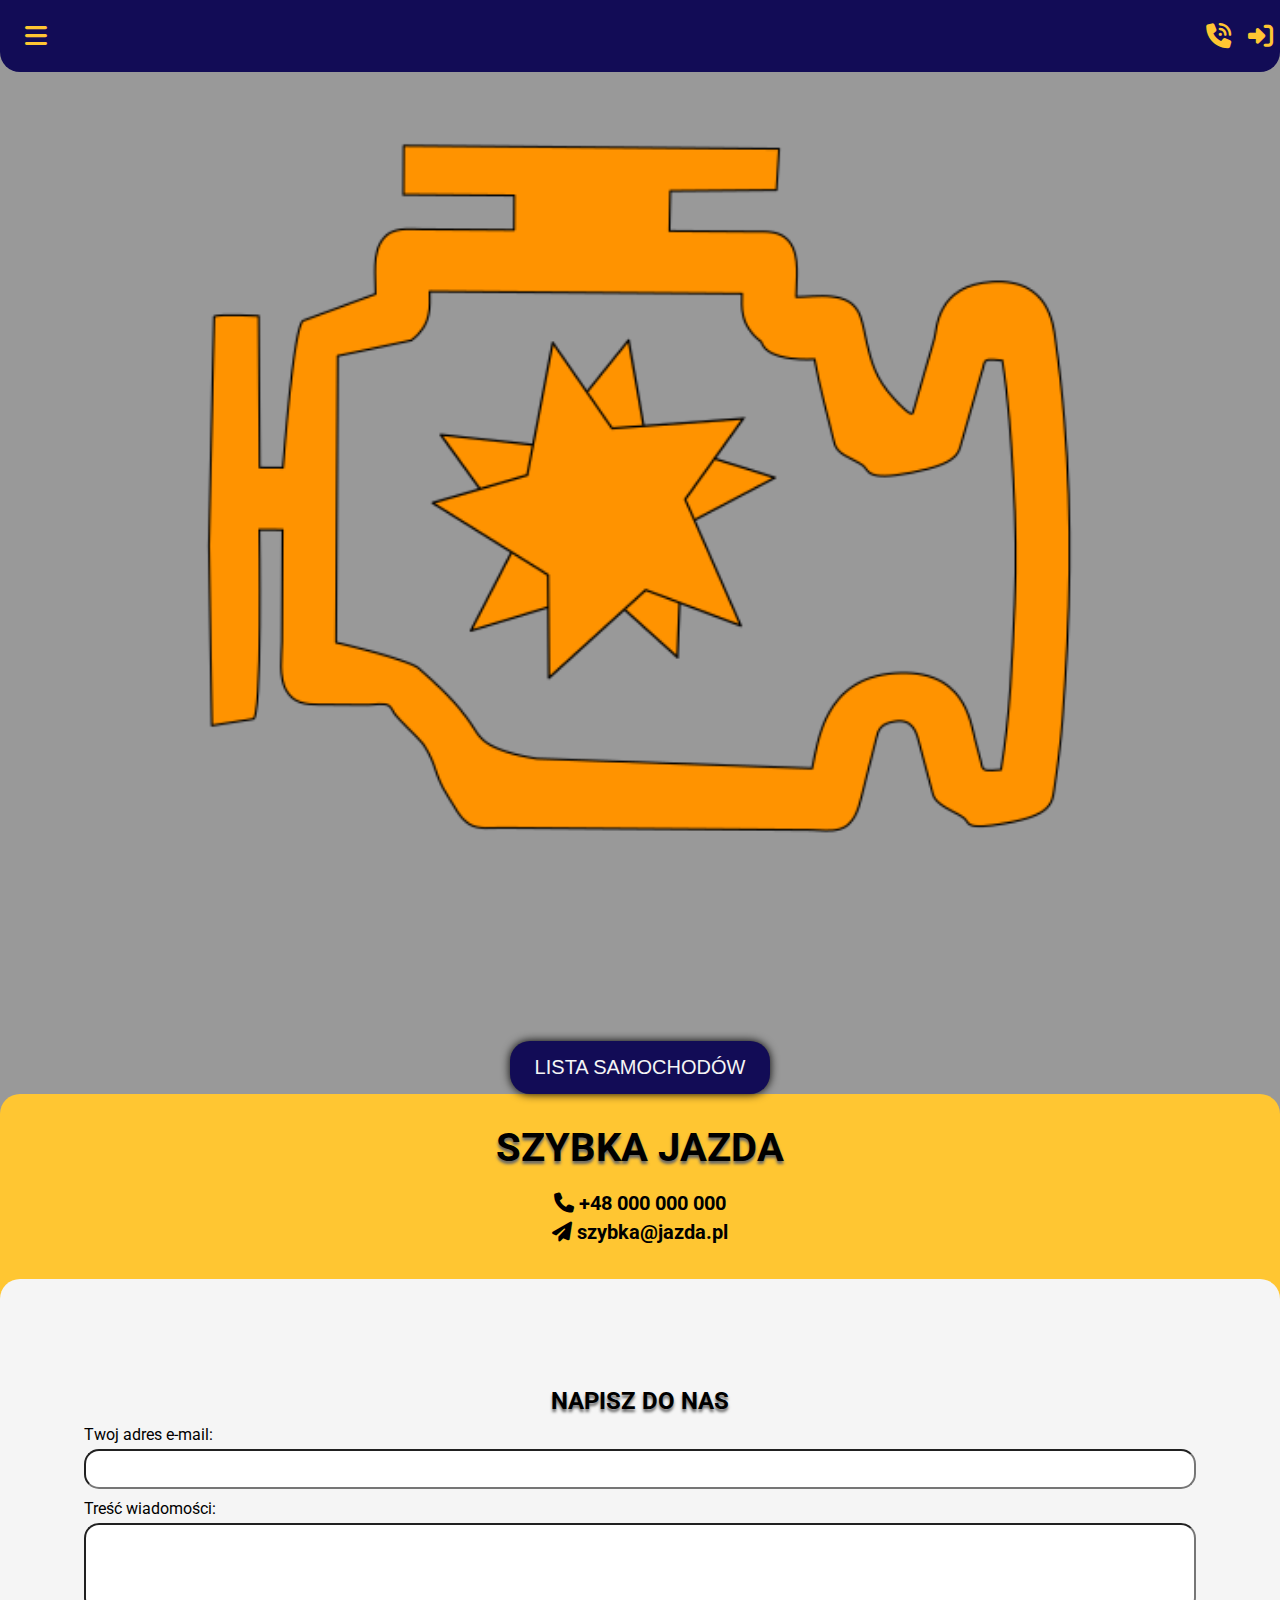
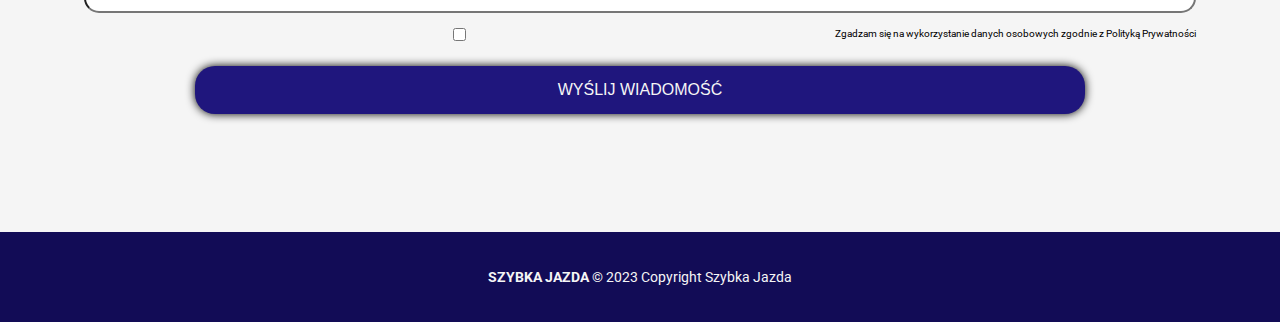
==== index.html @ f916f3ac "add favicon and logo img" ====
<!DOCTYPE html>
<html lang="en">

<head>
    <meta charset="UTF-8">
    <meta http-equiv="X-UA-Compatible" content="IE=edge">
    <meta name="viewport" content="width=device-width, initial-scale=1.0">
    <title>Wypożyczalnia aut sportowych</title>

    <!-- styles -->
    <!-- fontaswome -->
    <link rel="stylesheet" href="fontawesome-free-6.4.0-web/css/all.css">

    <!-- <link rel="stylesheet" href="css/main2.css"> -->
    <link rel="stylesheet" href="css/main.css">

    <!-- favicon -->
    <link rel="shortcut icon" type="image/ico" href="img/favicon.ico">
</head>

<body>
    <div class="wrapper">
        <nav class="navbar">
            <button onclick="toggleNavbar()"><i class="fa-solid fa-xmark"></i></button>
            <ul>
                <li><a href="#">samochody</a></li>
                <li><a href="#">dlaczego my?</a></li>
                <li><a href="#">vouchery</a></li>
                <li><a href="#">jak to działa?</a></li>
                <a href="car_list">zarezerwuj</a>
                <div class="phone_number_box">
                    <p>Skontaktuj sie z nami</p>
                    <a href="tel:000-000-000"><i class="fa-solid fa-phone"></i>+48 000 000 000</a>
                    <a href="mailto: szybka@jazda.pl"><i class="fa-solid fa-paper-plane"></i>szybka@jazda.pl</a>
                </div>
            </ul>
        </nav>

        <header class="header clearfix">
            <button onclick="toggleNavbar()"><i class="fa-solid fa-bars"></i></button>
            <div class="nav_contacts">
                <button onclick="toggleContact()"><i class="fa-solid fa-phone-volume"></i></button>
                <button><a class="link_button" href="login.html"><i class="fa-solid fa-right-to-bracket"></i></a></button>
                <div class="phone_number_boxDisplay">
                    <div class="phone_number_box">
                        <p>Skontaktuj sie z nami</p>
                        <a href="tel:000-000-000"><i class="fa-solid fa-phone"></i>+48 000 000 000</a>
                        <a href="mailto: szybka@jazda.pl"><i class="fa-solid fa-paper-plane"></i>szybka@jazda.pl</a>
                    </div>
                </div>
            </div>
        </header>

        <main>
            <div class="main_wrap">
                <h1 class="company_name">szybka jazda</h1>
                <img class="logo_img" src="img/logo.png" alt="engine with star - logo">
                <div class="main_buttons">
                    <button class="blue_button">lista samochodów</button>
                </div>
            </div>
        </main>

        <section class="contact">
            <div class="phone_email">
                <div class="nav_contacts">
                    <h1 class="company_name">szybka jazda</h1>
                    <a href="tel:000-000-000"><i class="fa-solid fa-phone"></i>+48 000 000 000</a>
                    <a href="mailto: szybka@jazda.pl"><i class="fa-solid fa-paper-plane"></i>szybka@jazda.pl</a>
                </div>
            </div>
            <div class="contact_form">
                <h2>napisz do nas</h2>
                <form action="#">
                    <label for="user-email">Twoj adres e-mail:</label>
                    <input id="user-email" type="text">
                    <label for="user-message">Treść wiadomości:</label>
                    <input id="user-email" type="textarea">
                    <div class="checkbox_div">
                        <input type="checkbox" name="personal-data" id="personal-data">Zgadzam się na wykorzystanie danych osobowych zgodnie z Polityką Prywatności
                    </div>
                    <input type="button" value="WYŚLIJ WIADOMOŚĆ">
                </form>
            </div>
        </section>

        <footer>
            <p><span>szybka jazda</span> &copy; 2023 Copyright Szybka Jazda</p>
        </footer>
    </div>

    <script src="js/toggle.js"></script>
</body>

</html>
---- css/main.css ----
/* Fonts from Google Fonts */

@import url('https://fonts.googleapis.com/css2?family=Roboto+Condensed:wght@300;400;700&family=Roboto:wght@300;400;700&display=swap');
/* 
    font-family: 'Roboto', sans-serif;

    font-family: 'Roboto Condensed', sans-serif;
*/


/* =============  variables  ============= */
:root {
    --font-roboto: 'Roboto', sans-serif;
    --font-roboto-condensed: 'Roboto Condensed', sans-serif;
    --font-h1-size: 4rem;
    --font-h2-size: 2.4rem;
    --font-p-size: 2rem;
    --font-label-size: 1.6rem;

    --bgcolor-whiteTxt: #F5F5F5;
    --bgcolor-darkBlue: #120C56;
    --bgcolor-orange: #FFC632;
    --bgcolor-red: #FF0000;

    --bghover-darkBlue: #1f167d;
    --bghover-orange: #d1a127;
}

* {
    margin: 0;
    padding: 0;
    box-sizing: border-box;
    outline: none;
}

.clearfix::after {
    content: "";
    display: block;
    clear: both;
}

html {
    font-size: 10px;
    font-family: var(--font-roboto);
}

body {
    background-image: url('https://www.autocar.co.uk/sites/autocar.co.uk/files/images/car-reviews/first-drives/legacy/99-worlds-fastest-production-cars-lead.jpg');
    background-size: cover;
    background-attachment: fixed;
    background-position: center;
}

h1, h2, button {
    text-transform: uppercase;
}

h2 {
    font-size: var(--font-h2-size);
}

p, a, button {
    font-size: var(--font-p-size);
}

a {
    color: black;
    text-decoration: none;
}

label {
    display: block;
    margin-bottom: 5px;
    font-size: var(--font-label-size);
}


/* ---------------- blue button ---------------- */
.blue_button,
input[type=button] {
    padding: 15px 25px;
    border: none;
    border-radius: 20px;
    box-shadow: 0 0 10px black;
    background-color: var(--bgcolor-darkBlue);
    text-transform: uppercase;
    font-weight: 300;
    font-size: var(--font-p-size);
    color: var(--bgcolor-whiteTxt);
    transition: .3s;
}

.blue_button:hover,
input[type=button] {
    background-color: var(--bghover-darkBlue);
}
/* --------------------------------------------- */


/* ---------------- company name ---------------- */
.company_name {
    margin-bottom: 20px;
    font-weight: 700;
    font-size: var(--font-h1-size);
    text-transform: uppercase;
    text-shadow: 0 3px 3px rgb(104, 104, 104);
}
/* --------------------------------------------- */


/* ---------------- phone and email box ---------------- */
.phone_number_box {
    width: 100%;
    font-weight: 700;
    text-align: center;
    line-height: 1.5;
}

.phone_number_box a {
    display: block;
}

.phone_number_box a>i {
    padding-right: 10px;
}

.phone_number_box p {
    margin-bottom: 5px;
}
/* --------------------------------------------- */
 

/* ---------------- phone and email box display ---------------- */
.phone_number_boxDisplay {
    display: none;
    position: fixed;
    top: 8vh;
    right: 0;
    width: 70%;
    padding-top: 20px;
    padding-bottom: 20px;
    border-radius: 20px 20px 20px 20px;
    box-shadow: 0 0 25px 5px black;
    background-color: var(--bgcolor-orange);
    z-index: 1000;
    overflow: hidden;
}
/* --------------------------------------------- */


.logo_img {
    width: 70%;    
}

.wrapper {
    display: flex;
    flex-direction: column;
    flex-grow: 1;
    min-height: 100vh;
    max-width: 1280px;
    margin: 0 auto;
    background-color: rgba(0, 0, 0, 0.4);
}


/* ===========================  HEADER  =========================== */
.navbar {
    display: none;
}

nav {
    position: fixed;
    top: 0;
    left: 0;
    width: 70%;
    padding-bottom: 20px;
    border-radius: 0 20px 20px 20px;
    box-shadow: 0 0 25px 5px black;
    background-color: var(--bgcolor-orange);
    z-index: 1000;
    overflow: hidden;
}

nav ul {
    list-style-type: none;
}

nav ul>li>a {
    display: block;
    padding: 0 20px;
    line-height: 1.8;
    text-transform: uppercase;
    font-size: var(--font-p-size);
    font-weight: 700;
}

nav ul>a {
    display: block;
    padding: 10px;
    margin: 20px 30px;
    border-radius: 20px;
    text-align: center;
    text-transform: uppercase;
    color: var(--bgcolor-whiteTxt);
    background-color: var(--bgcolor-darkBlue);
}

/* nav ul>li:nth-last-of-type(1)::after {
    display: block;
    content: "";
    margin-top: 10px;
    border-top: 1px dashed black;
}

nav ul>.phone_number_box::before {
    display: block;
    content: "";
    margin-bottom: 10px;
    border-top: 1px dashed black; 
}*/

nav ul>li>a:hover {
    background-color: var(--bghover-orange);
}

nav button i {
    font-size: 35px;
}

.display-block {
    display: block;
}
/* =============================================================== */



/* ===========================  HEADER  =========================== */
header {
    position: fixed;
    top: 0;
    left: 0;
    width: 100%;
    flex-basis: 8vh;
    border-radius: 0 0 20px 20px;
    background-color: var(--bgcolor-darkBlue);
    z-index: 999;
}

header button,
nav button {
    width: 8vh;
    height: 8vh;
    background-color: transparent;
    border: none;
    outline: none;
    font-size: 25px;
}

header .nav_contacts button,
header .nav_contacts .link_button {
    width: 40px;
}

header .nav_contacts .link_button {
    font-size: 25px;
}

header .nav_contacts button:last-child {
    margin-right: 10px;
}

header button i {
    color: var(--bgcolor-orange);
}

header .nav_contacts {
    /* align-self: flex-end; */
    float: right;
}
/* =============================================================== */



/* ===========================  MAIN  =========================== */
main {
    flex-basis: 100vh;

    font-size: 30px;
    font-family: var(--font-roboto-condensed);
    line-height: 1;
    letter-spacing: 5px;
    text-transform: uppercase;
    text-align: center;
    color: var(--bgcolor-whiteTxt);
}

.main_wrap {
    position: relative;
    top: 50%;
    left: 50%;
    transform: translate(-50%, -50%);

}

main i {
    margin-top: 25px;
    font-size: 90px;
}

main .main_buttons {
    margin-top: 80px;
}
/* =============================================================== */


/* ===========================  SECTION  =========================== */
section.contact {
    flex-basis: 82vh;
    border-radius: 20px 20px 0 0;
    background-color: var(--bgcolor-orange);
}

.contact .phone_email {
    display: flex;
    justify-content: center;
    align-items: center;
    height: 25%;
    text-align: center;
}

.phone_email a {
    display: block;
    margin-bottom: 5px;
    font-weight: 700;
}

.phone_email i {
    margin-right: 5px;
}

.contact .contact_form {
    display: flex;
    flex-direction: column;
    justify-content: center;
    align-items: center;
    height: 75%;
    border-radius: 20px 20px 0 0;
    background-color: var(--bgcolor-whiteTxt);
}

.contact_form h2 {
    text-shadow: 0 3px 3px rgb(104, 104, 104);
}

.contact_form form {
    width: 90%;
    padding: 10px 20px;
}

.contact_form input {
    display: block;
    width: 100%;
    margin: 0 auto;
    text-align: center;
}

.contact_form input[type=text] {
    height: 40px;
    margin-bottom: 10px;
    border-radius: 15px;
}

.contact_form input[type=textarea] {
    height: 90px;
    border-radius: 15px;
}

.contact_form input[type=button] {
    width: 80%;
    font-size: 16px;
}

.contact_form .checkbox_div {
    display: flex;
    margin-top: 15px;
    margin-bottom: 25px;
}


.contact_form .checkbox_div input[type=checkbox] {
    width: 20%;
}

/* .contact_form input[type=button] {
    margin: 0 auto;
} */
/* =============================================================== */



/* ===========================  FOOTER  =========================== */
footer {
    flex-basis: 10vh;
    color: var(--bgcolor-whiteTxt);
    text-align: center;
    line-height: 10vh;
    background-color: var(--bgcolor-darkBlue);
}

footer p, 
footer span {
    font-size: 14px;
}

footer span {
    font-weight: 700;
    text-transform: uppercase;
}
/* =============================================================== */
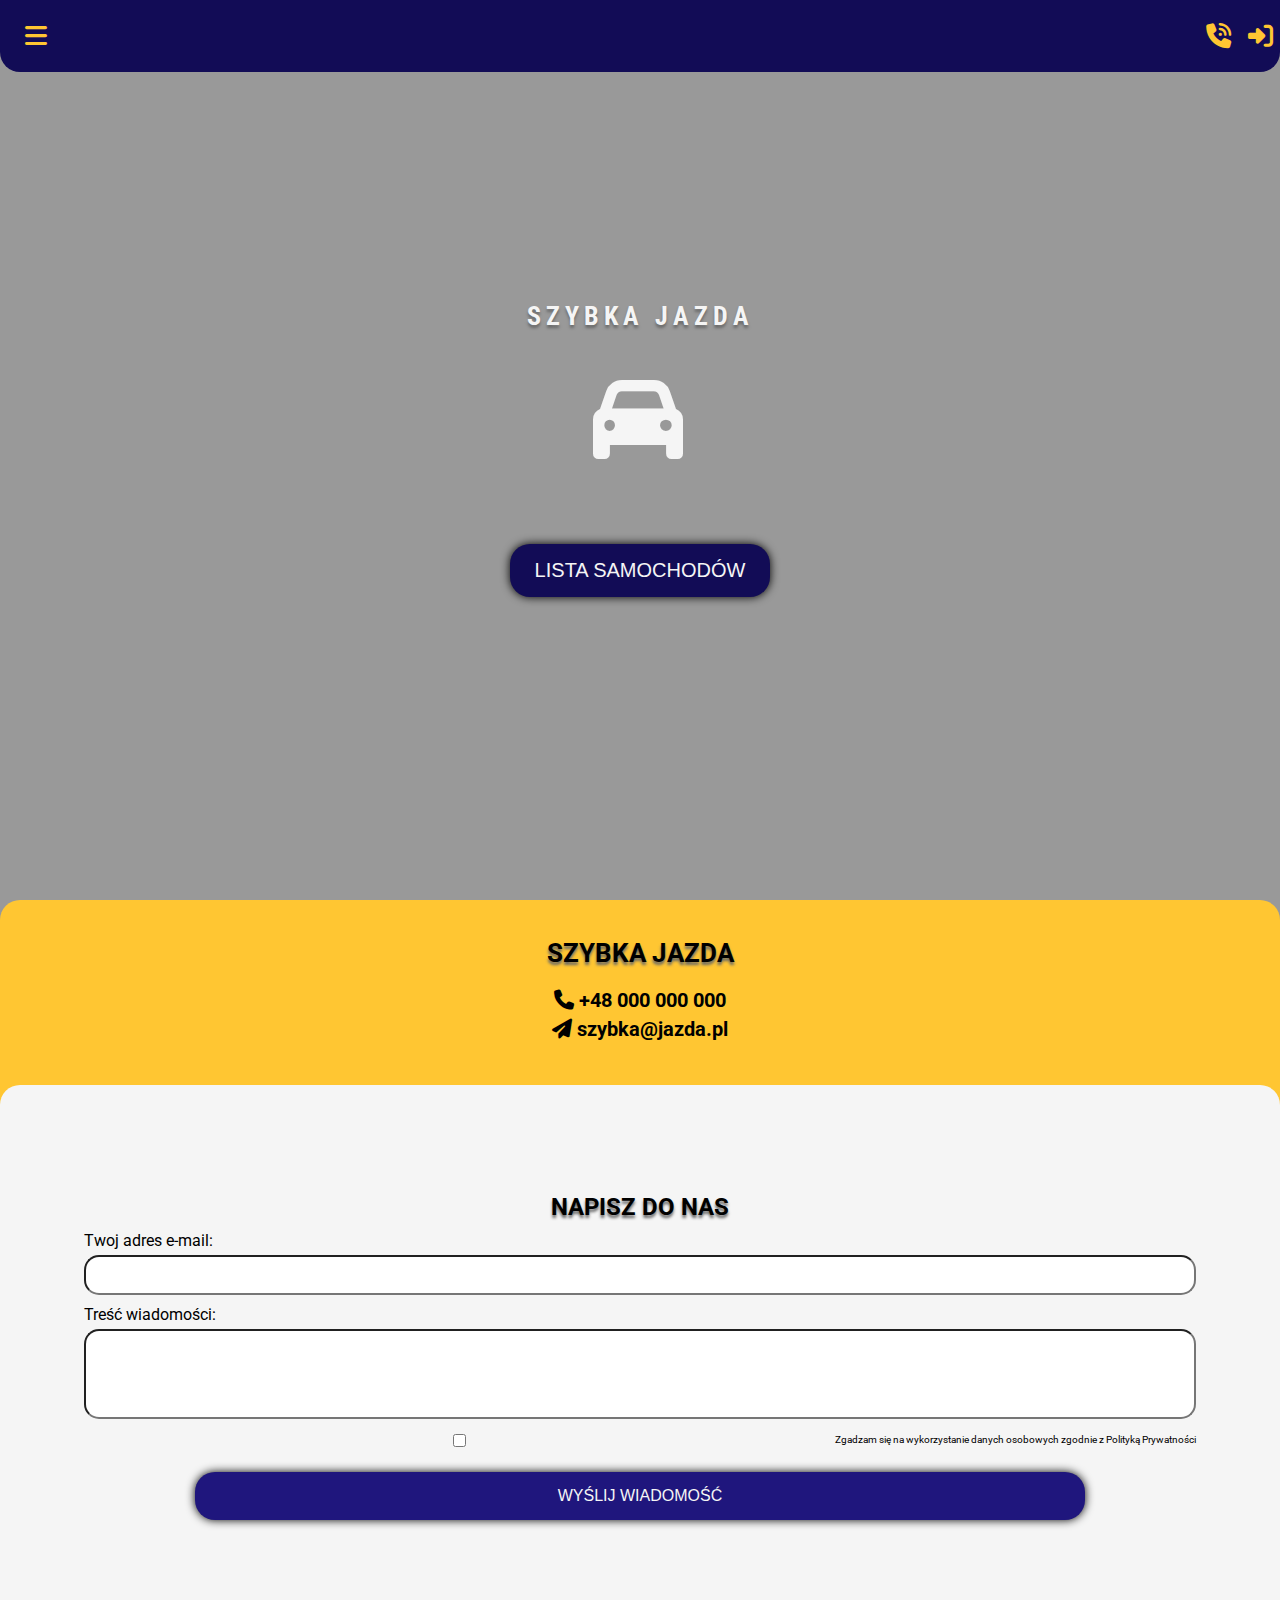
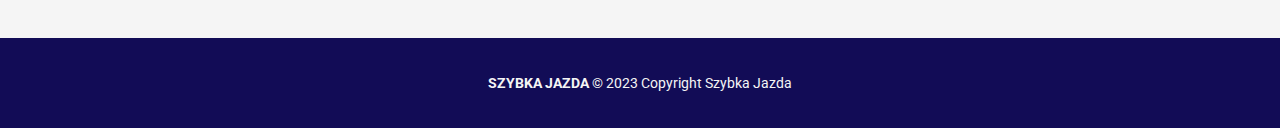
==== commit 1990f088: "Revert "add favicon and logo img"" ====
--- a/index.html
+++ b/index.html
@@ -13,9 +13,6 @@
 
     <!-- <link rel="stylesheet" href="css/main2.css"> -->
     <link rel="stylesheet" href="css/main.css">
-
-    <!-- favicon -->
-    <link rel="shortcut icon" type="image/ico" href="img/favicon.ico">
 </head>
 
 <body>
@@ -54,7 +51,7 @@
         <main>
             <div class="main_wrap">
                 <h1 class="company_name">szybka jazda</h1>
-                <img class="logo_img" src="img/logo.png" alt="engine with star - logo">
+                <i class="fa-solid fa-car"></i>
                 <div class="main_buttons">
                     <button class="blue_button">lista samochodów</button>
                 </div>
--- a/css/main.css
+++ b/css/main.css
@@ -12,7 +12,7 @@
 :root {
     --font-roboto: 'Roboto', sans-serif;
     --font-roboto-condensed: 'Roboto Condensed', sans-serif;
-    --font-h1-size: 4rem;
+    --font-h1-size: 2.6rem;
     --font-h2-size: 2.4rem;
     --font-p-size: 2rem;
     --font-label-size: 1.6rem;
@@ -148,9 +148,6 @@
 /* --------------------------------------------- */
 
 
-.logo_img {
-    width: 70%;    
-}
 
 .wrapper {
     display: flex;
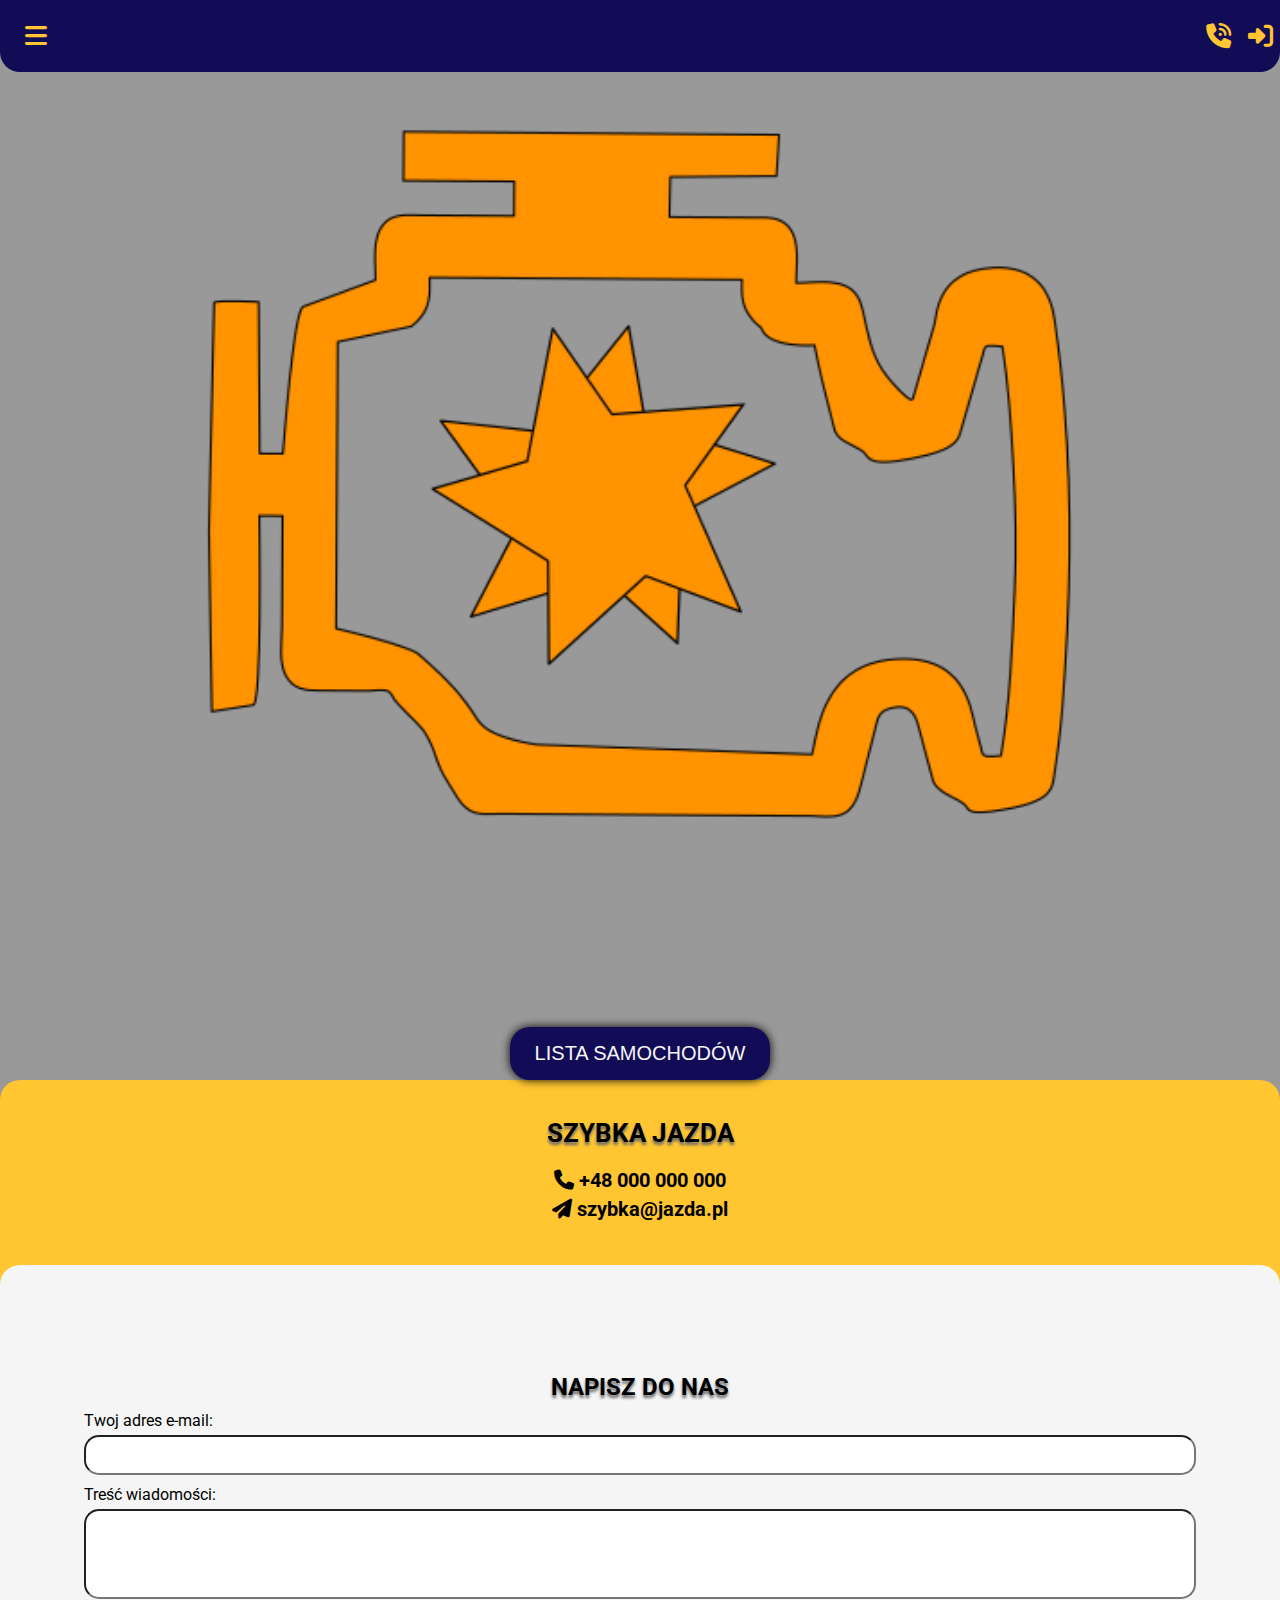
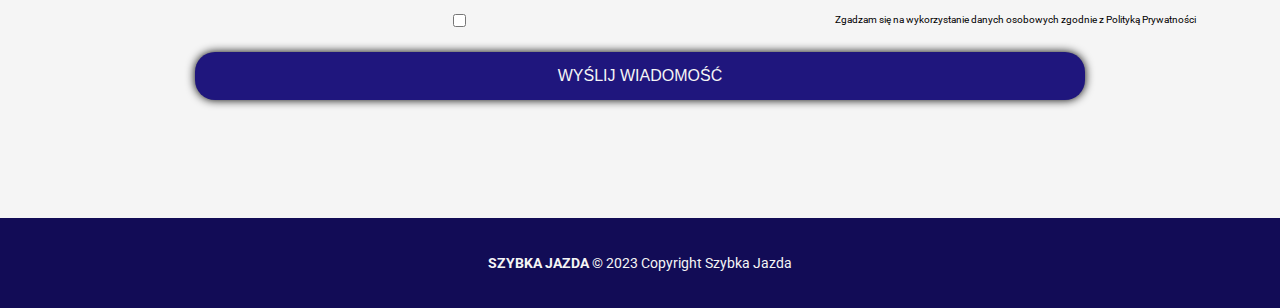
==== commit 6ca66a92: "add favicon.ico and logo image" ====
--- a/index.html
+++ b/index.html
@@ -13,6 +13,9 @@
 
     <!-- <link rel="stylesheet" href="css/main2.css"> -->
     <link rel="stylesheet" href="css/main.css">
+
+    <!-- favicon -->
+    <link rel="shortcut icon" type="image/ico" href="img/favicon.ico">
 </head>
 
 <body>
@@ -51,7 +54,7 @@
         <main>
             <div class="main_wrap">
                 <h1 class="company_name">szybka jazda</h1>
-                <i class="fa-solid fa-car"></i>
+                <img class="img_logo" src="img/logo.png" alt="engine with star - logo">
                 <div class="main_buttons">
                     <button class="blue_button">lista samochodów</button>
                 </div>
--- a/css/main.css
+++ b/css/main.css
@@ -147,7 +147,9 @@
 }
 /* --------------------------------------------- */
 
-
+.img_logo {
+    width: 70%;
+}
 
 .wrapper {
     display: flex;
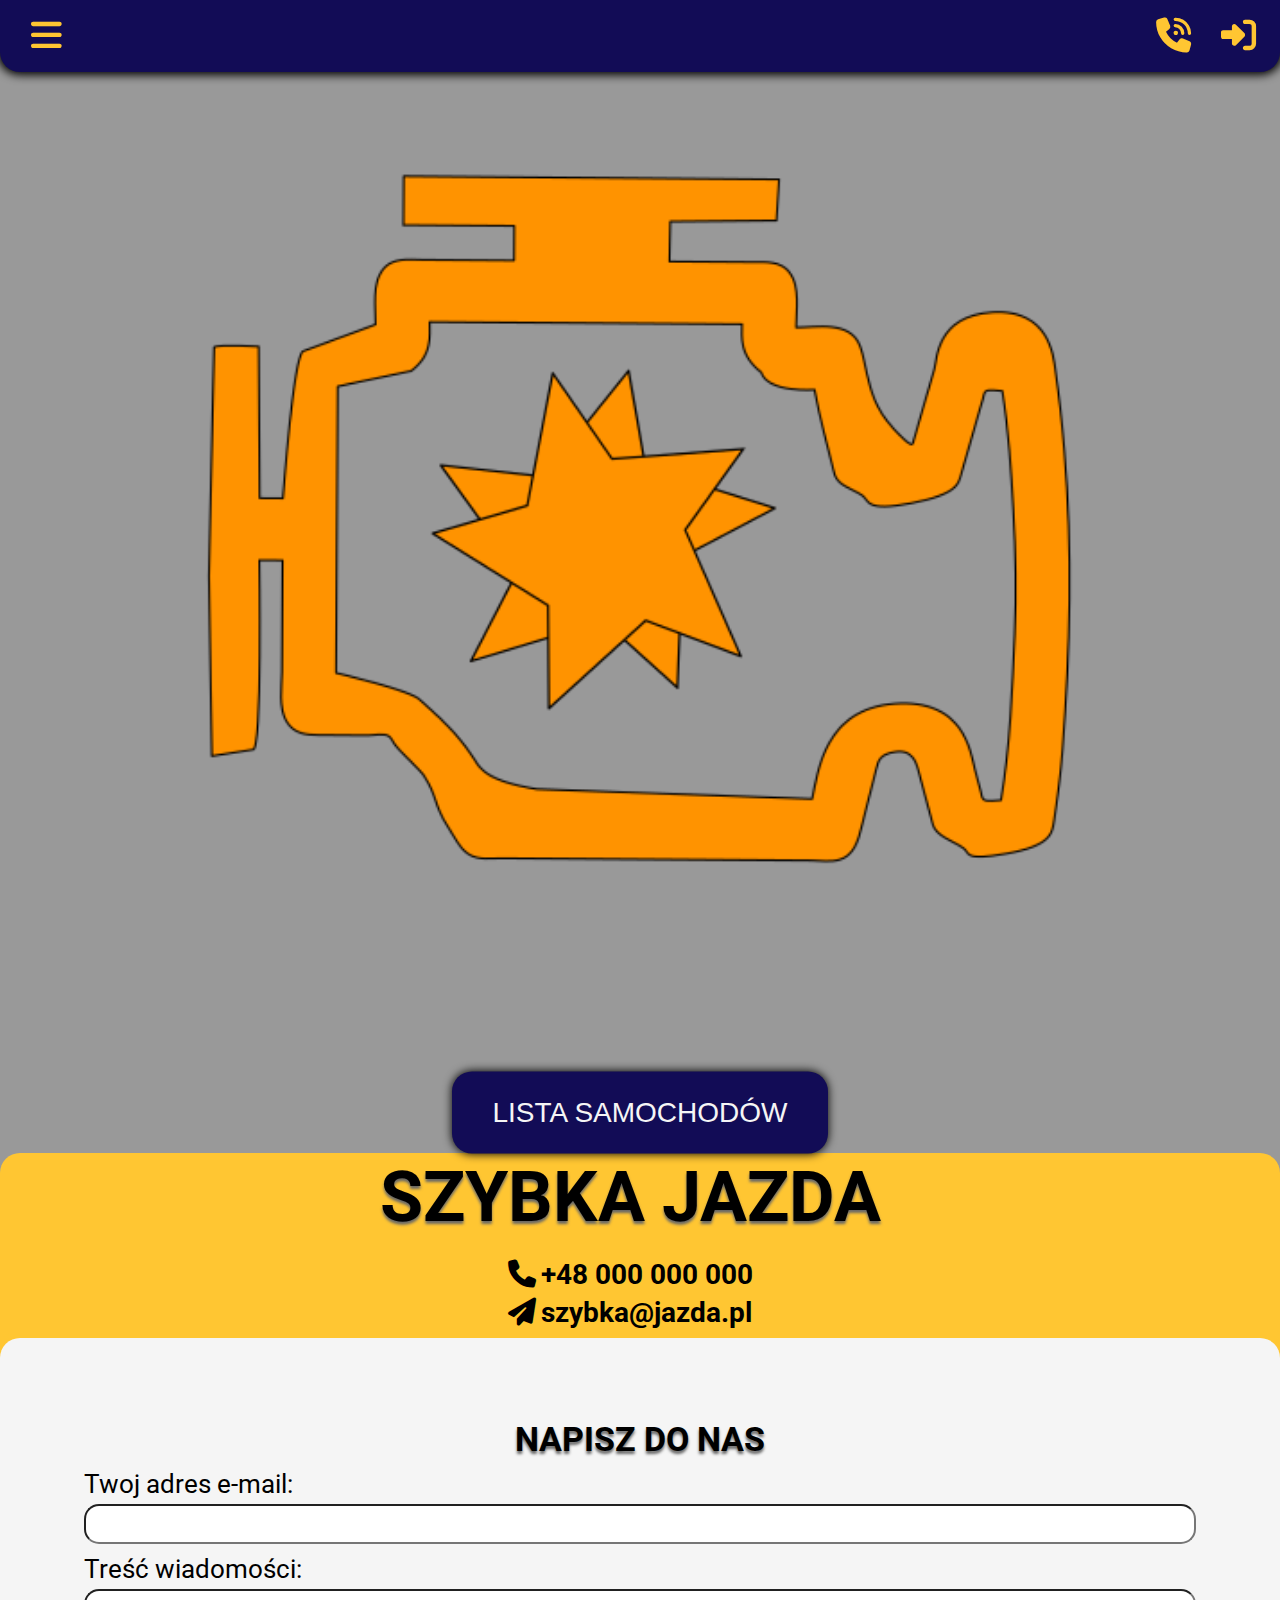
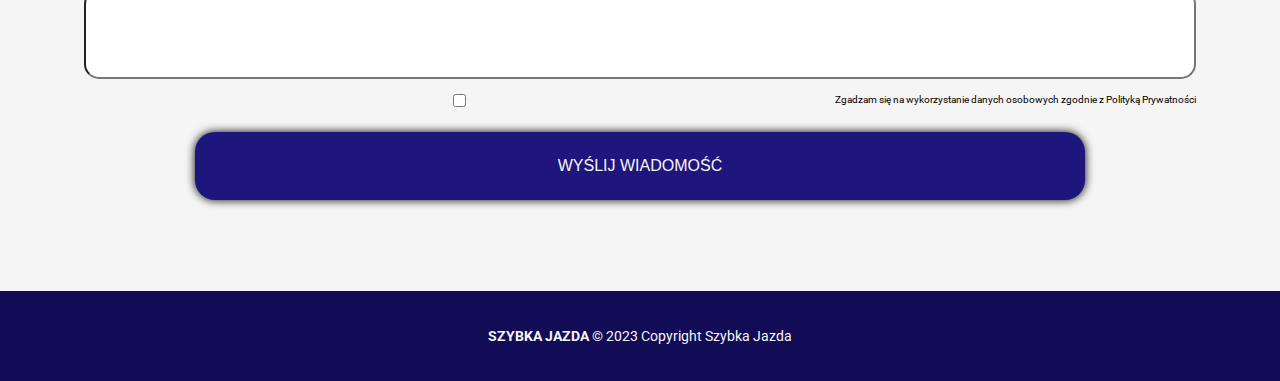
==== commit 0f221686: "add main-tablet.css" ====
--- a/index.html
+++ b/index.html
@@ -11,8 +11,11 @@
     <!-- fontaswome -->
     <link rel="stylesheet" href="fontawesome-free-6.4.0-web/css/all.css">
 
-    <!-- <link rel="stylesheet" href="css/main2.css"> -->
+    <!-- phone styles -->
     <link rel="stylesheet" href="css/main.css">
+
+    <!-- tablet styles -->
+    <link rel="stylesheet" href="css/main-tablet.css">
 
     <!-- favicon -->
     <link rel="shortcut icon" type="image/ico" href="img/favicon.ico">
@@ -23,11 +26,12 @@
         <nav class="navbar">
             <button onclick="toggleNavbar()"><i class="fa-solid fa-xmark"></i></button>
             <ul>
-                <li><a href="#">samochody</a></li>
-                <li><a href="#">dlaczego my?</a></li>
-                <li><a href="#">vouchery</a></li>
-                <li><a href="#">jak to działa?</a></li>
-                <a href="car_list">zarezerwuj</a>
+                <li><a href="index.html">strona główna</a></li>
+                <li><a href="cars.html">samochody</a></li>
+                <li><a href="about.html">dlaczego my?</a></li>
+                <li><a href="voucher.html">vouchery</a></li>
+                <li><a href="howworks.html">jak to działa?</a></li>
+                <a href="cars.html">zarezerwuj</a>
                 <div class="phone_number_box">
                     <p>Skontaktuj sie z nami</p>
                     <a href="tel:000-000-000"><i class="fa-solid fa-phone"></i>+48 000 000 000</a>
@@ -56,7 +60,7 @@
                 <h1 class="company_name">szybka jazda</h1>
                 <img class="img_logo" src="img/logo.png" alt="engine with star - logo">
                 <div class="main_buttons">
-                    <button class="blue_button">lista samochodów</button>
+                    <a href="cars.html"><button class="blue_button">lista samochodów</button></a>
                 </div>
             </div>
         </main>
--- a/css/main.css
+++ b/css/main.css
@@ -14,7 +14,7 @@
     --font-roboto-condensed: 'Roboto Condensed', sans-serif;
     --font-h1-size: 2.6rem;
     --font-h2-size: 2.4rem;
-    --font-p-size: 2rem;
+    --font-p-size: 1.8rem;
     --font-label-size: 1.6rem;
 
     --bgcolor-whiteTxt: #F5F5F5;
@@ -242,6 +242,7 @@
     flex-basis: 8vh;
     border-radius: 0 0 20px 20px;
     background-color: var(--bgcolor-darkBlue);
+    box-shadow: 0 0 10px 3px black;
     z-index: 999;
 }
 
@@ -257,7 +258,7 @@
 
 header .nav_contacts button,
 header .nav_contacts .link_button {
-    width: 40px;
+    width: 6vh;
 }
 
 header .nav_contacts .link_button {
@@ -273,7 +274,7 @@
 }
 
 header .nav_contacts {
-    /* align-self: flex-end; */
+    margin-right: 10px;
     float: right;
 }
 /* =============================================================== */
@@ -283,7 +284,6 @@
 /* ===========================  MAIN  =========================== */
 main {
     flex-basis: 100vh;
-
     font-size: 30px;
     font-family: var(--font-roboto-condensed);
     line-height: 1;
@@ -298,7 +298,6 @@
     top: 50%;
     left: 50%;
     transform: translate(-50%, -50%);
-
 }
 
 main i {
--- a/css/main-tablet.css
+++ b/css/main-tablet.css
@@ -0,0 +1,59 @@
+@media (min-width: 768px) {
+    :root {
+        --font-h1-size: 7rem;
+        --font-h2-size: 3.4rem;
+        --font-p-size: 2.8rem;
+        --font-label-size: 2.6rem;
+    }
+
+    .blue_button,
+    input[type=button] {
+        padding: 25px 40px;
+    }
+
+    .phone_number_boxDisplay {
+        width: 60%;
+    }
+
+
+    /* ===========================  NAVBAR  =========================== */
+    nav {
+        width: 60%;
+        padding: 0 10px 40px;
+    }
+
+    nav ul>li>a {
+        padding: 0 40px;
+    }
+
+    nav ul>a {
+        padding: 20px;
+    }
+    /* =============================================================== */
+
+
+    /* ===========================  HEADER  =========================== */
+    header button,
+    nav button {
+        font-size: 35px;
+    }
+
+    header .nav_contacts button,
+    header .nav_contacts .link_button {
+        width: 7vh;
+    }
+
+    header .nav_contacts .link_button {
+        font-size: 35px;
+    }
+
+    .nav_contacts {
+        margin-right: 20px;
+    }
+
+    header button:first-of-type {
+        margin-left: 10px;
+    }
+    /* =============================================================== */
+
+}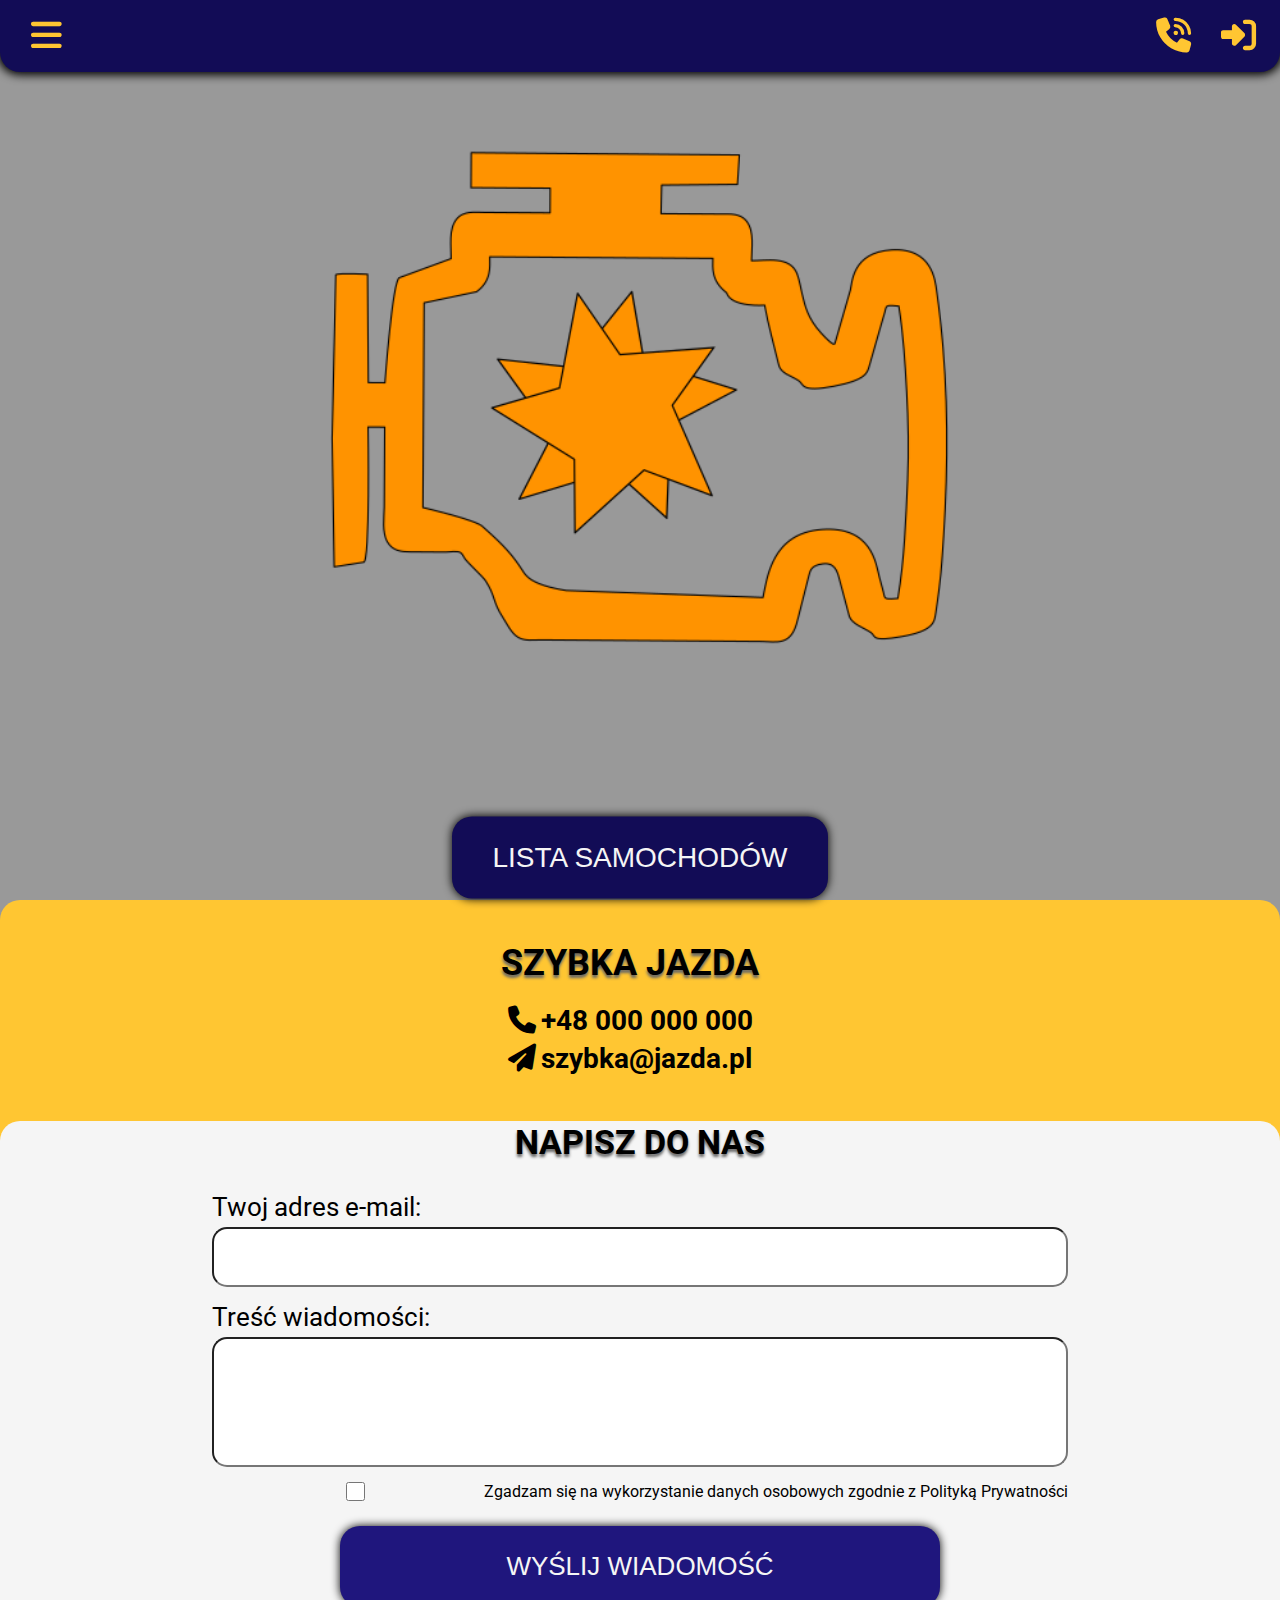
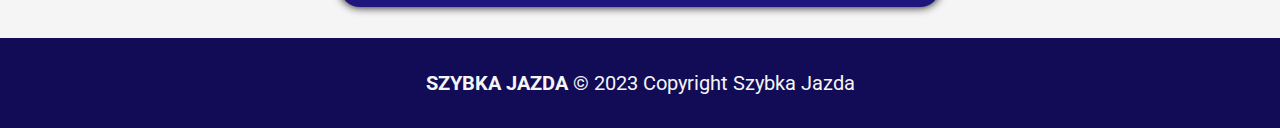
==== commit 32c7e2a4: "update main-tablet.css" ====
--- a/index.html
+++ b/index.html
@@ -81,7 +81,7 @@
                     <label for="user-message">Treść wiadomości:</label>
                     <input id="user-email" type="textarea">
                     <div class="checkbox_div">
-                        <input type="checkbox" name="personal-data" id="personal-data">Zgadzam się na wykorzystanie danych osobowych zgodnie z Polityką Prywatności
+                        <input type="checkbox" name="personal-data" id="personal-data"><p>Zgadzam się na wykorzystanie danych osobowych zgodnie z Polityką Prywatności</p>
                     </div>
                     <input type="button" value="WYŚLIJ WIADOMOŚĆ">
                 </form>
--- a/css/main.css
+++ b/css/main.css
@@ -384,6 +384,10 @@
     margin-bottom: 25px;
 }
 
+.contact_form .checkbox_div p {
+    margin-left: 10px;
+    font-size: 10px;
+}
 
 .contact_form .checkbox_div input[type=checkbox] {
     width: 20%;
--- a/css/main-tablet.css
+++ b/css/main-tablet.css
@@ -1,9 +1,17 @@
 @media (min-width: 768px) {
     :root {
-        --font-h1-size: 7rem;
+        --font-h1-size: 3.6rem;
         --font-h2-size: 3.4rem;
         --font-p-size: 2.8rem;
         --font-label-size: 2.6rem;
+    }
+
+    .img_logo {
+        width: 50%;
+    }
+
+    main .company_name {
+        font-size: 7rem;
     }
 
     .blue_button,
@@ -56,4 +64,56 @@
     }
     /* =============================================================== */
 
+
+    /* ===========================  SECTION  =========================== */
+    .contact .phone_email {
+        height: 30%;
+    }
+
+    .contact .contact_form {
+        height: 70%;
+    }
+
+    .contact_form form {
+        width: 70%;
+        padding: 30px 20px;
+    }
+
+    .contact_form input {
+        font-size: 26px;
+    }
+
+    .contact_form input[type=text] {
+        height: 60px;
+        margin-bottom: 15px;
+    }
+    
+    .contact_form input[type=textarea] {
+        height: 130px;
+        border-radius: 15px;
+        word-wrap: break-word;
+    }
+
+    .contact_form input[type=button] {
+        width: 70%;
+        font-size: 26px;
+    }
+
+    .contact_form .checkbox_div p {
+        margin-left: -15px;
+        font-size: 16px;
+    }
+
+    .contact_form .checkbox_div input[type=checkbox] {
+        width: 30%;
+    }
+    /* =============================================================== */
+
+
+    /* ===========================  FOOTER  =========================== */
+    footer p, 
+    footer span {
+        font-size: 20px;
+    }
+    /* =============================================================== */
 }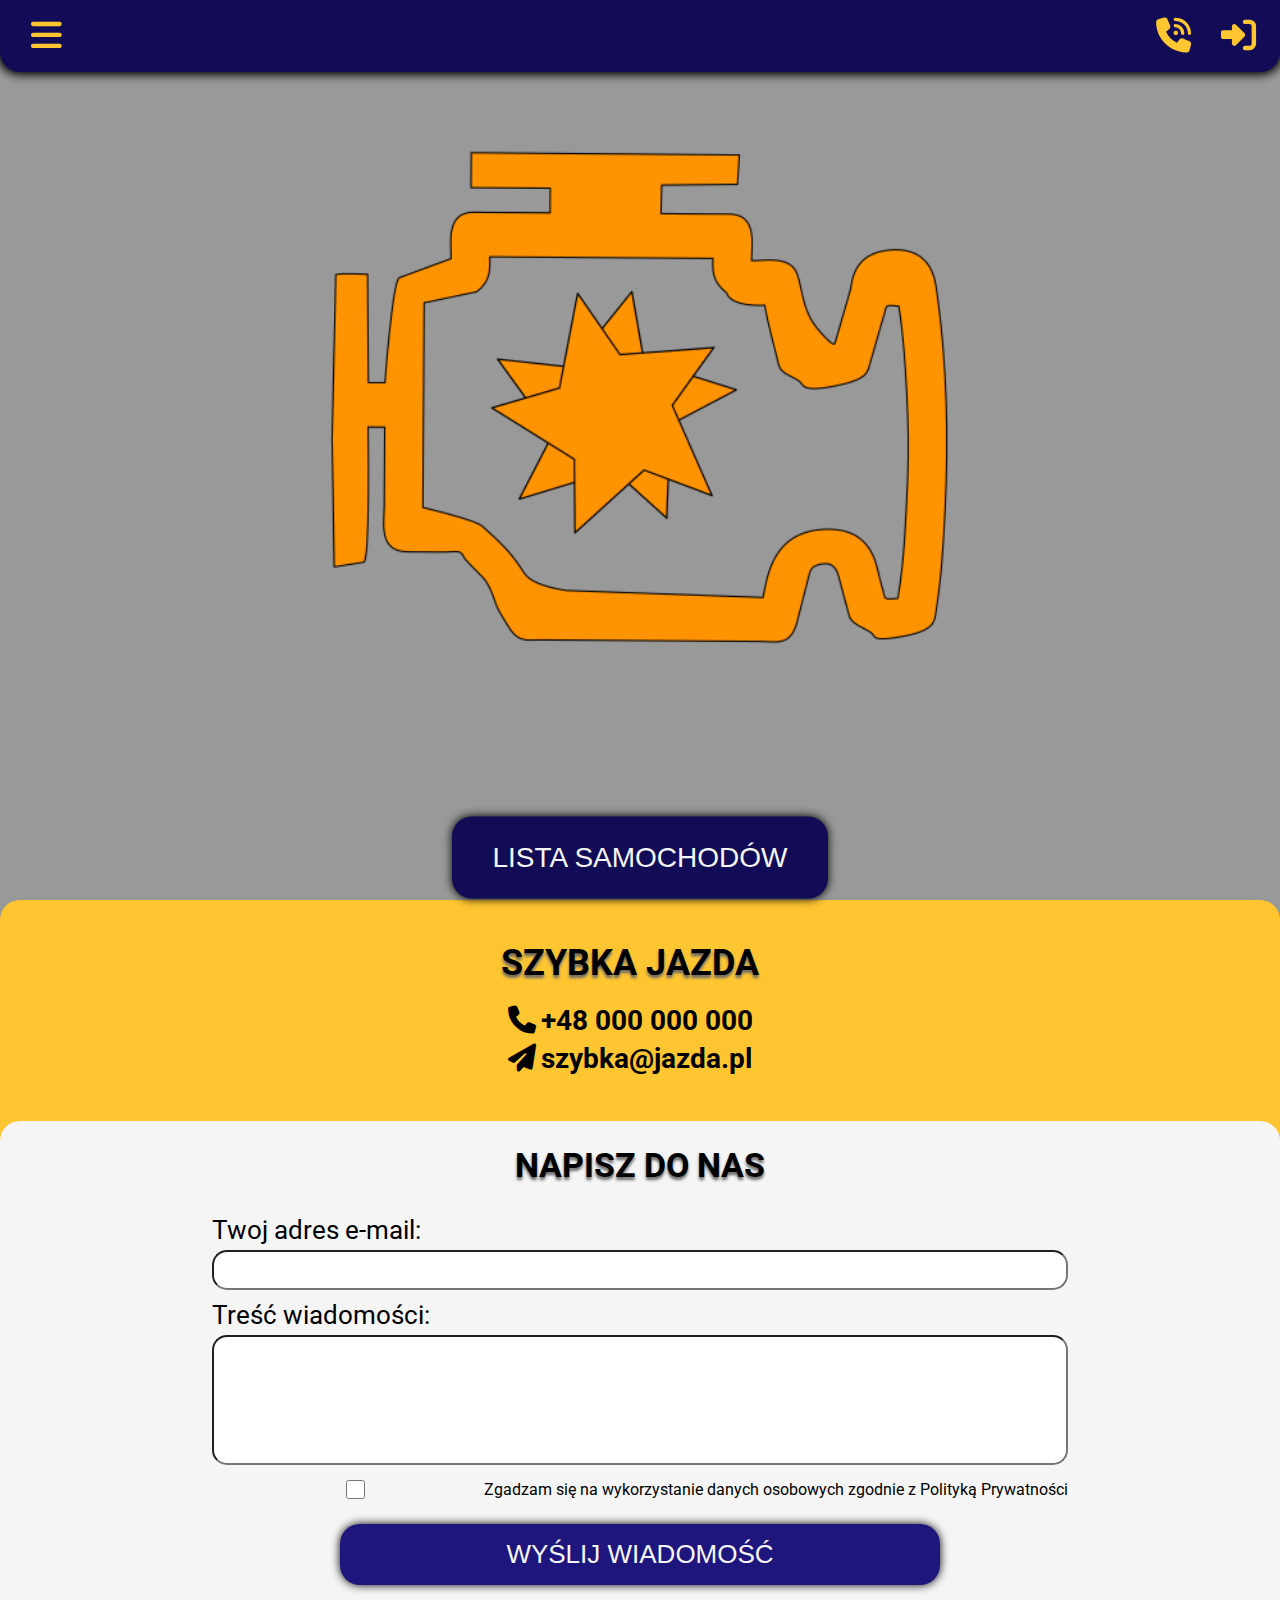
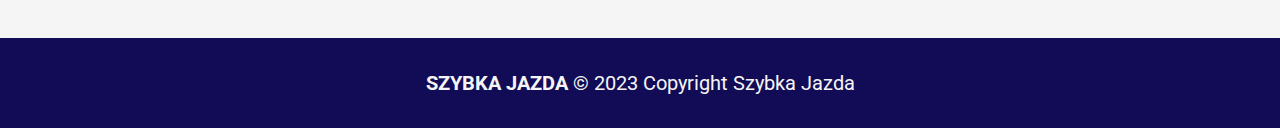
==== commit f3b6d192: "change input email to type=email" ====
--- a/index.html
+++ b/index.html
@@ -77,13 +77,13 @@
                 <h2>napisz do nas</h2>
                 <form action="#">
                     <label for="user-email">Twoj adres e-mail:</label>
-                    <input id="user-email" type="text">
+                    <input id="user-email" type="email">
                     <label for="user-message">Treść wiadomości:</label>
                     <input id="user-email" type="textarea">
                     <div class="checkbox_div">
-                        <input type="checkbox" name="personal-data" id="personal-data"><p>Zgadzam się na wykorzystanie danych osobowych zgodnie z Polityką Prywatności</p>
+                        <input type="checkbox" name="personal-data" id="personal-data" required><p>Zgadzam się na wykorzystanie danych osobowych zgodnie z Polityką Prywatności</p>
                     </div>
-                    <input type="button" value="WYŚLIJ WIADOMOŚĆ">
+                    <input type="submit" value="WYŚLIJ WIADOMOŚĆ">
                 </form>
             </div>
         </section>
--- a/css/main.css
+++ b/css/main.css
@@ -77,7 +77,8 @@
 
 /* ---------------- blue button ---------------- */
 .blue_button,
-input[type=button] {
+input[type=button],
+input[type=submit] {
     padding: 15px 25px;
     border: none;
     border-radius: 20px;
@@ -91,7 +92,8 @@
 }
 
 .blue_button:hover,
-input[type=button] {
+input[type=button],
+input[type=submit] {
     background-color: var(--bghover-darkBlue);
 }
 /* --------------------------------------------- */
@@ -362,7 +364,8 @@
     text-align: center;
 }
 
-.contact_form input[type=text] {
+.contact_form input[type=text],
+.contact_form input[type=email] {
     height: 40px;
     margin-bottom: 10px;
     border-radius: 15px;
@@ -373,7 +376,8 @@
     border-radius: 15px;
 }
 
-.contact_form input[type=button] {
+.contact_form input[type=button],
+.contact_form input[type=submit] {
     width: 80%;
     font-size: 16px;
 }
--- a/css/main-tablet.css
+++ b/css/main-tablet.css
@@ -94,7 +94,8 @@
         word-wrap: break-word;
     }
 
-    .contact_form input[type=button] {
+    .contact_form input[type=button],
+    .contact_form input[type=submit] {
         width: 70%;
         font-size: 26px;
     }
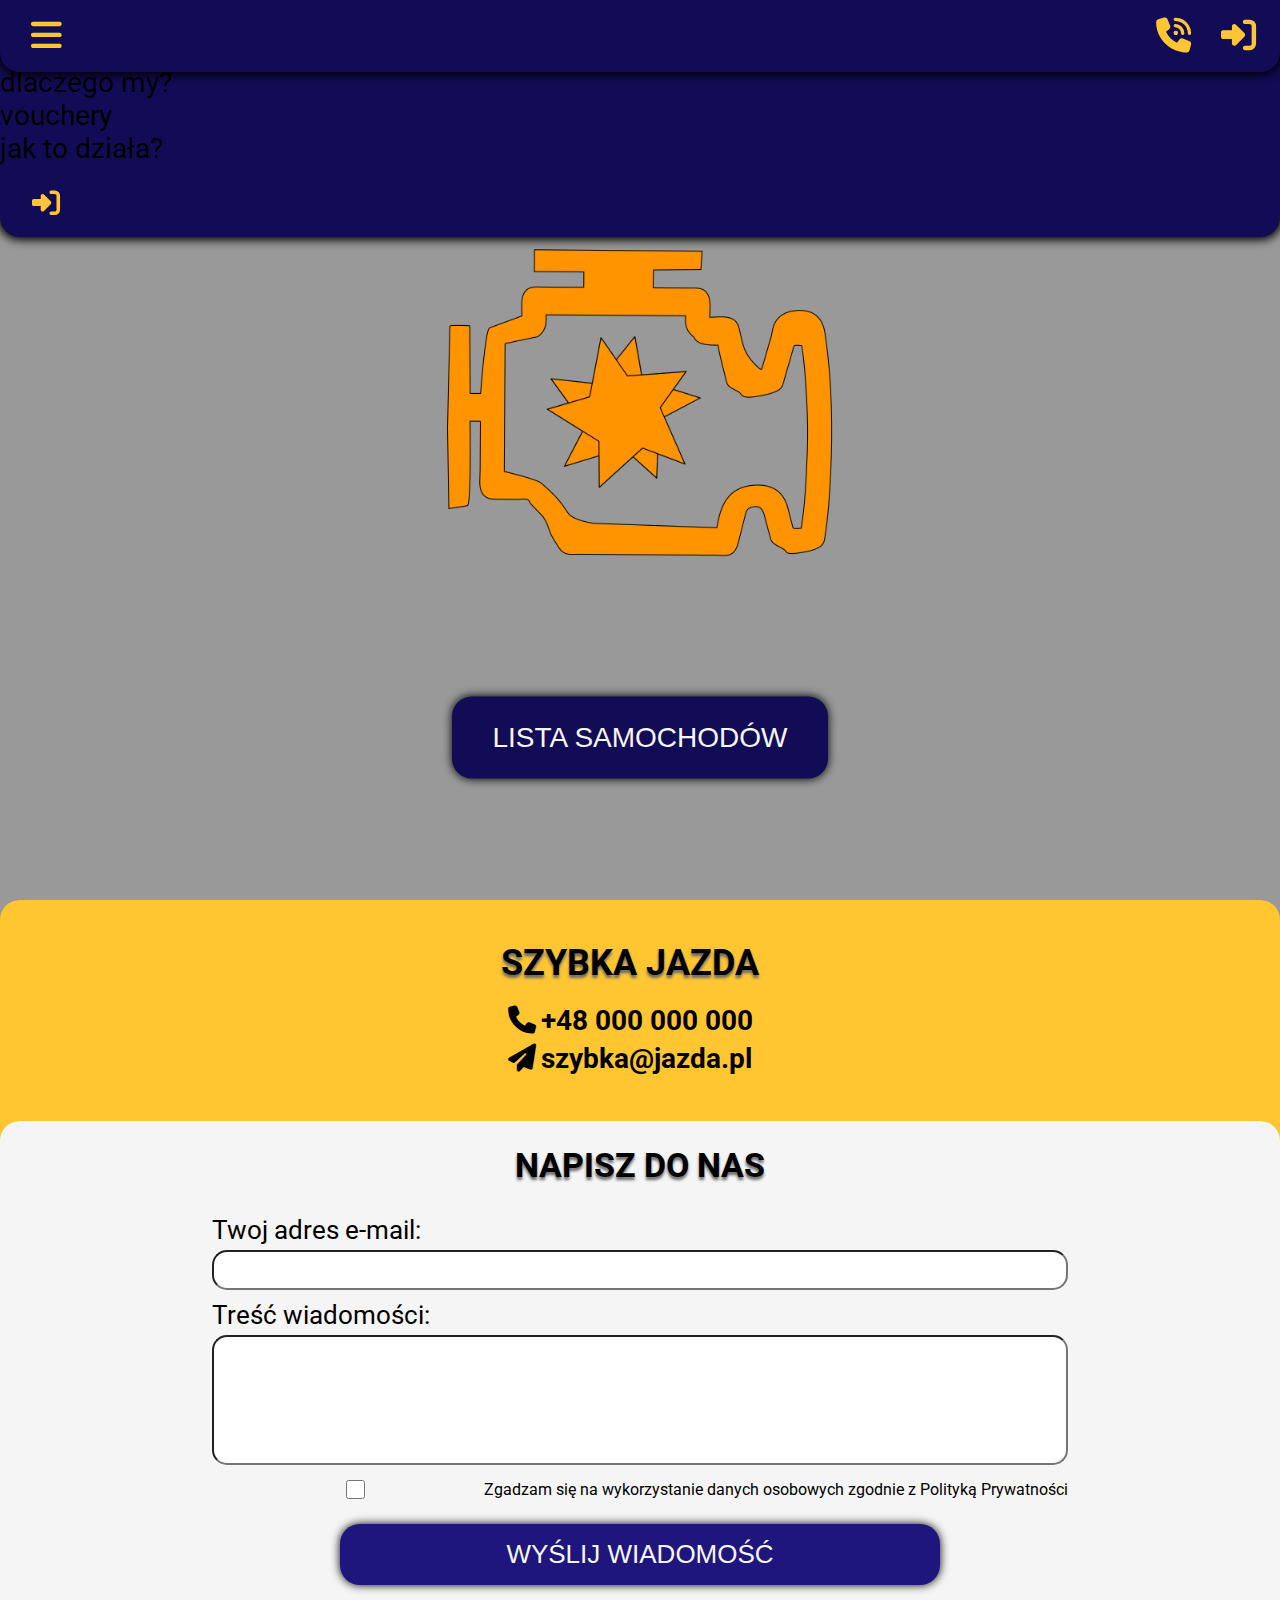
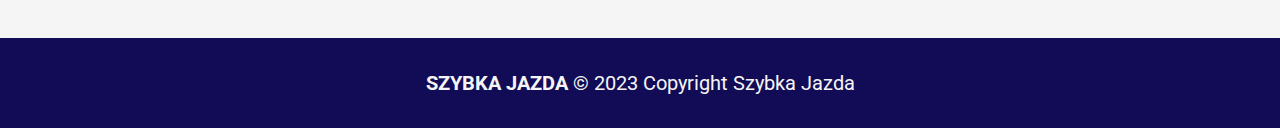
==== commit fb0ceec4: "update index.html, add main-pc.css" ====
--- a/index.html
+++ b/index.html
@@ -16,6 +16,7 @@
 
     <!-- tablet styles -->
     <link rel="stylesheet" href="css/main-tablet.css">
+    <link rel="stylesheet" href="css/main-pc.css">
 
     <!-- favicon -->
     <link rel="shortcut icon" type="image/ico" href="img/favicon.ico">
@@ -40,11 +41,25 @@
             </ul>
         </nav>
 
+        <header class="header_pc clearfix">
+            <div class="nav_menu">
+                <ul>
+                    <li><a href="index.html">strona główna</a></li>
+                    <li><a href="cars.html">samochody</a></li>
+                    <li><a href="about.html">dlaczego my?</a></li>
+                    <li><a href="voucher.html">vouchery</a></li>
+                    <li><a href="howworks.html">jak to działa?</a></li>
+                </ul>
+            </div>
+            <button><a class="link_button" href="login.html"><i class="fa-solid fa-right-to-bracket"></i></a></button>
+        </header>
+
         <header class="header clearfix">
             <button onclick="toggleNavbar()"><i class="fa-solid fa-bars"></i></button>
             <div class="nav_contacts">
                 <button onclick="toggleContact()"><i class="fa-solid fa-phone-volume"></i></button>
-                <button><a class="link_button" href="login.html"><i class="fa-solid fa-right-to-bracket"></i></a></button>
+                <button><a class="link_button" href="login.html"><i
+                            class="fa-solid fa-right-to-bracket"></i></a></button>
                 <div class="phone_number_boxDisplay">
                     <div class="phone_number_box">
                         <p>Skontaktuj sie z nami</p>
@@ -81,7 +96,8 @@
                     <label for="user-message">Treść wiadomości:</label>
                     <input id="user-email" type="textarea">
                     <div class="checkbox_div">
-                        <input type="checkbox" name="personal-data" id="personal-data" required><p>Zgadzam się na wykorzystanie danych osobowych zgodnie z Polityką Prywatności</p>
+                        <input type="checkbox" name="personal-data" id="personal-data" required>
+                        <p>Zgadzam się na wykorzystanie danych osobowych zgodnie z Polityką Prywatności</p>
                     </div>
                     <input type="submit" value="WYŚLIJ WIADOMOŚĆ">
                 </form>
--- a/css/main.css
+++ b/css/main.css
@@ -51,7 +51,9 @@
     background-position: center;
 }
 
-h1, h2, button {
+h1,
+h2,
+button {
     text-transform: uppercase;
 }
 
@@ -59,7 +61,9 @@
     font-size: var(--font-h2-size);
 }
 
-p, a, button {
+p,
+a,
+button {
     font-size: var(--font-p-size);
 }
 
@@ -96,6 +100,18 @@
 input[type=submit] {
     background-color: var(--bghover-darkBlue);
 }
+
+a.a_button_style {
+    display: block;
+    padding: 10px;
+    margin: 20px 30px;
+    border-radius: 20px;
+    text-align: center;
+    text-transform: uppercase;
+    color: var(--bgcolor-whiteTxt);
+    background-color: var(--bgcolor-darkBlue);
+}
+
 /* --------------------------------------------- */
 
 
@@ -107,6 +123,7 @@
     text-transform: uppercase;
     text-shadow: 0 3px 3px rgb(104, 104, 104);
 }
+
 /* --------------------------------------------- */
 
 
@@ -129,8 +146,9 @@
 .phone_number_box p {
     margin-bottom: 5px;
 }
+
 /* --------------------------------------------- */
- 
+
 
 /* ---------------- phone and email box display ---------------- */
 .phone_number_boxDisplay {
@@ -147,10 +165,12 @@
     z-index: 1000;
     overflow: hidden;
 }
+
 /* --------------------------------------------- */
 
 .img_logo {
     width: 70%;
+    max-width: 400px;
 }
 
 .wrapper {
@@ -158,7 +178,6 @@
     flex-direction: column;
     flex-grow: 1;
     min-height: 100vh;
-    max-width: 1280px;
     margin: 0 auto;
     background-color: rgba(0, 0, 0, 0.4);
 }
@@ -206,20 +225,6 @@
     background-color: var(--bgcolor-darkBlue);
 }
 
-/* nav ul>li:nth-last-of-type(1)::after {
-    display: block;
-    content: "";
-    margin-top: 10px;
-    border-top: 1px dashed black;
-}
-
-nav ul>.phone_number_box::before {
-    display: block;
-    content: "";
-    margin-bottom: 10px;
-    border-top: 1px dashed black; 
-}*/
-
 nav ul>li>a:hover {
     background-color: var(--bghover-orange);
 }
@@ -231,6 +236,7 @@
 .display-block {
     display: block;
 }
+
 /* =============================================================== */
 
 
@@ -279,6 +285,7 @@
     margin-right: 10px;
     float: right;
 }
+
 /* =============================================================== */
 
 
@@ -310,6 +317,7 @@
 main .main_buttons {
     margin-top: 80px;
 }
+
 /* =============================================================== */
 
 
@@ -413,7 +421,7 @@
     background-color: var(--bgcolor-darkBlue);
 }
 
-footer p, 
+footer p,
 footer span {
     font-size: 14px;
 }
@@ -422,5 +430,5 @@
     font-weight: 700;
     text-transform: uppercase;
 }
-/* =============================================================== */
-
+
+/* =============================================================== */--- a/css/main-pc.css
+++ b/css/main-pc.css
@@ -0,0 +1,55 @@
+@media (min-width: 1440px) {
+    :root {
+        --font-h1-size: 4.6rem;
+        --font-h2-size: 3.6rem;
+        --font-p-size: 2.8rem;
+        --font-label-size: 2.6rem;
+    }
+
+    header.header {
+        display: none;
+    }
+
+    header.header_pc {
+        display: flex;
+        justify-content: space-around;
+        height: 10vh;
+    }
+
+    .nav_menu {
+        display: flex;
+        align-items: center;
+        justify-content: space-around;
+    }
+
+    ul {
+        display: flex;
+        padding-left: 40px;
+    }
+
+    ul>li>a {
+        padding-left: 30px;
+        padding-right: 30px;
+        text-transform: uppercase;
+        font-size: var(--font-p-size);
+        font-weight: 700;
+        color: var(--bgcolor-orange);
+        line-height: 10vh;
+    }
+
+    ul>li:hover {
+        background-color: var(--bghover-darkBlue);
+    }
+
+    header button {
+        align-self: center;
+    }
+
+    header button:hover {
+        background-color: var(--bghover-darkBlue);
+    }
+
+    header button a {
+        font-size: 40px;
+    }
+}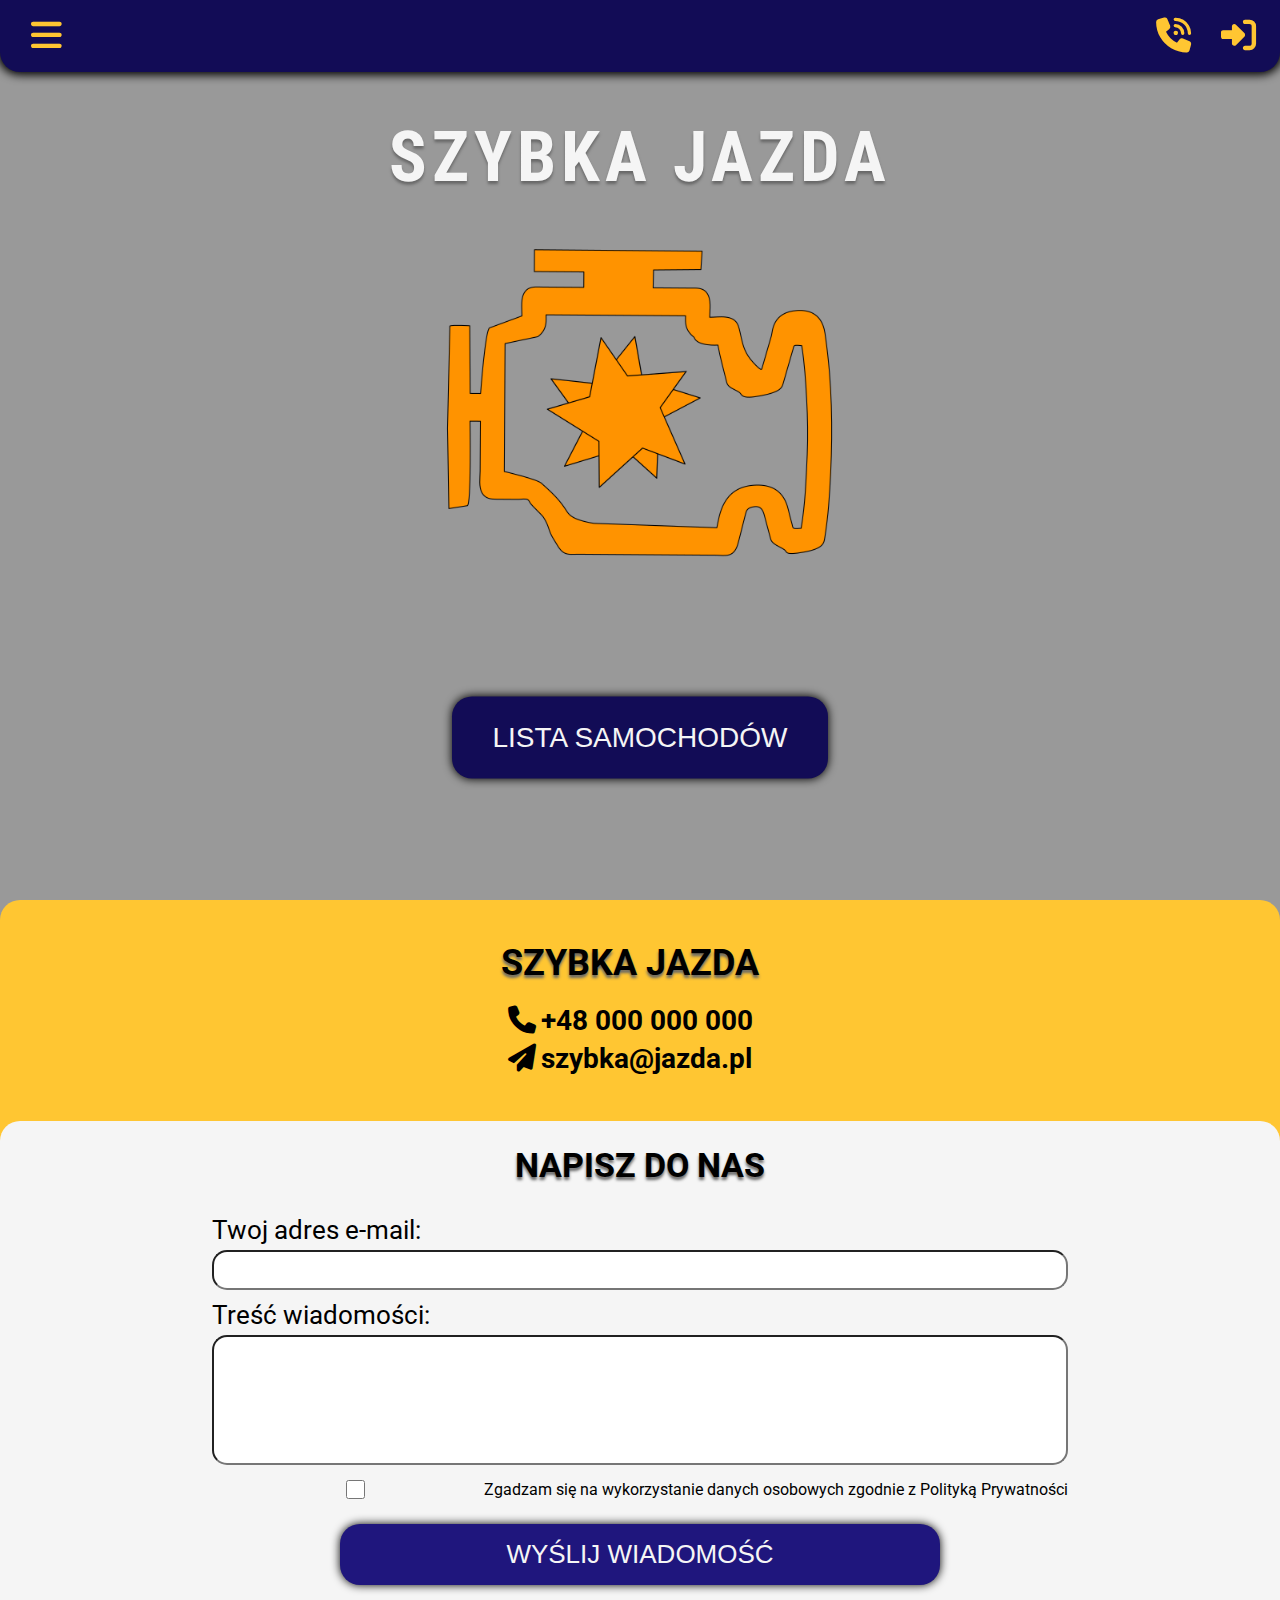
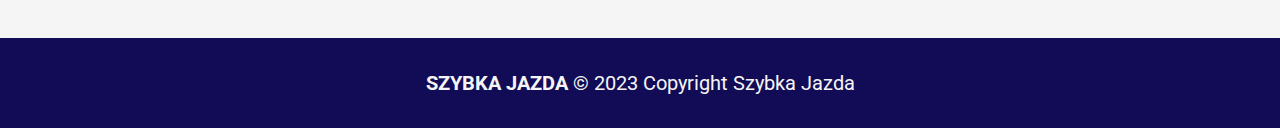
==== commit 0bca816e: "update css" ====
--- a/index.html
+++ b/index.html
@@ -5,6 +5,12 @@
     <meta charset="UTF-8">
     <meta http-equiv="X-UA-Compatible" content="IE=edge">
     <meta name="viewport" content="width=device-width, initial-scale=1.0">
+    <meta name="keywords"
+        content="Samochody, auta, wypożyczalnia, wypożyczalia aut, szybkie auta, sportowe auta, sportowe samochody">
+    <meta name="description" content="Wypożyczalnia szybkich, sportowych aut">
+    <meta name="author"
+        content="Jakub Pastucha (frontend), Kacper Latecki (backend), Artur Malinowski (team leader/projekt), Katarzyna Grad (dokumentacja/grafika), Marek Szymanowicz (dokumentacja)">
+
     <title>Wypożyczalnia aut sportowych</title>
 
     <!-- styles -->
@@ -16,6 +22,8 @@
 
     <!-- tablet styles -->
     <link rel="stylesheet" href="css/main-tablet.css">
+
+    <!-- pc styles -->
     <link rel="stylesheet" href="css/main-pc.css">
 
     <!-- favicon -->
@@ -24,6 +32,7 @@
 
 <body>
     <div class="wrapper">
+        <!-- Mobile/Tablet version header -->
         <nav class="navbar">
             <button onclick="toggleNavbar()"><i class="fa-solid fa-xmark"></i></button>
             <ul>
@@ -41,19 +50,6 @@
             </ul>
         </nav>
 
-        <header class="header_pc clearfix">
-            <div class="nav_menu">
-                <ul>
-                    <li><a href="index.html">strona główna</a></li>
-                    <li><a href="cars.html">samochody</a></li>
-                    <li><a href="about.html">dlaczego my?</a></li>
-                    <li><a href="voucher.html">vouchery</a></li>
-                    <li><a href="howworks.html">jak to działa?</a></li>
-                </ul>
-            </div>
-            <button><a class="link_button" href="login.html"><i class="fa-solid fa-right-to-bracket"></i></a></button>
-        </header>
-
         <header class="header clearfix">
             <button onclick="toggleNavbar()"><i class="fa-solid fa-bars"></i></button>
             <div class="nav_contacts">
@@ -69,6 +65,22 @@
                 </div>
             </div>
         </header>
+        <!-- -------------------------------------------- -->
+
+        <!-- PC version header -->
+        <header class="header_pc clearfix">
+            <div class="nav_menu">
+                <ul>
+                    <li><a href="index.html">strona główna</a></li>
+                    <li><a href="cars.html">samochody</a></li>
+                    <li><a href="about.html">dlaczego my?</a></li>
+                    <li><a href="voucher.html">vouchery</a></li>
+                    <li><a href="howworks.html">jak to działa?</a></li>
+                </ul>
+            </div>
+            <button><a class="link_button" href="login.html"><i class="fa-solid fa-right-to-bracket"></i></a></button>
+        </header>
+        <!-- --------------------------------------- -->
 
         <main>
             <div class="main_wrap">
@@ -94,7 +106,7 @@
                     <label for="user-email">Twoj adres e-mail:</label>
                     <input id="user-email" type="email">
                     <label for="user-message">Treść wiadomości:</label>
-                    <input id="user-email" type="textarea">
+                    <input id="user-message" type="textarea">
                     <div class="checkbox_div">
                         <input type="checkbox" name="personal-data" id="personal-data" required>
                         <p>Zgadzam się na wykorzystanie danych osobowych zgodnie z Polityką Prywatności</p>
--- a/css/main.css
+++ b/css/main.css
@@ -93,6 +93,7 @@
     font-size: var(--font-p-size);
     color: var(--bgcolor-whiteTxt);
     transition: .3s;
+    cursor: pointer;
 }
 
 .blue_button:hover,
@@ -110,6 +111,7 @@
     text-transform: uppercase;
     color: var(--bgcolor-whiteTxt);
     background-color: var(--bgcolor-darkBlue);
+    cursor: pointer;
 }
 
 /* --------------------------------------------- */
@@ -183,7 +185,7 @@
 }
 
 
-/* ===========================  HEADER  =========================== */
+/* ===========================  NAVBAR  =========================== */
 .navbar {
     display: none;
 }
@@ -242,6 +244,10 @@
 
 
 /* ===========================  HEADER  =========================== */
+header.header_pc {
+    display: none;
+}
+
 header {
     position: fixed;
     top: 0;
--- a/css/main-tablet.css
+++ b/css/main-tablet.css
@@ -37,6 +37,7 @@
     nav ul>a {
         padding: 20px;
     }
+
     /* =============================================================== */
 
 
@@ -62,6 +63,7 @@
     header button:first-of-type {
         margin-left: 10px;
     }
+
     /* =============================================================== */
 
 
@@ -87,7 +89,7 @@
         height: 60px;
         margin-bottom: 15px;
     }
-    
+
     .contact_form input[type=textarea] {
         height: 130px;
         border-radius: 15px;
@@ -108,13 +110,15 @@
     .contact_form .checkbox_div input[type=checkbox] {
         width: 30%;
     }
+
     /* =============================================================== */
 
 
     /* ===========================  FOOTER  =========================== */
-    footer p, 
+    footer p,
     footer span {
         font-size: 20px;
     }
+
     /* =============================================================== */
 }--- a/css/main-pc.css
+++ b/css/main-pc.css
@@ -24,12 +24,13 @@
 
     ul {
         display: flex;
-        padding-left: 40px;
+        padding-left: 8vw;
     }
 
     ul>li>a {
-        padding-left: 30px;
-        padding-right: 30px;
+        display: block;
+        padding-left: 25px;
+        padding-right: 25px;
         text-transform: uppercase;
         font-size: var(--font-p-size);
         font-weight: 700;
